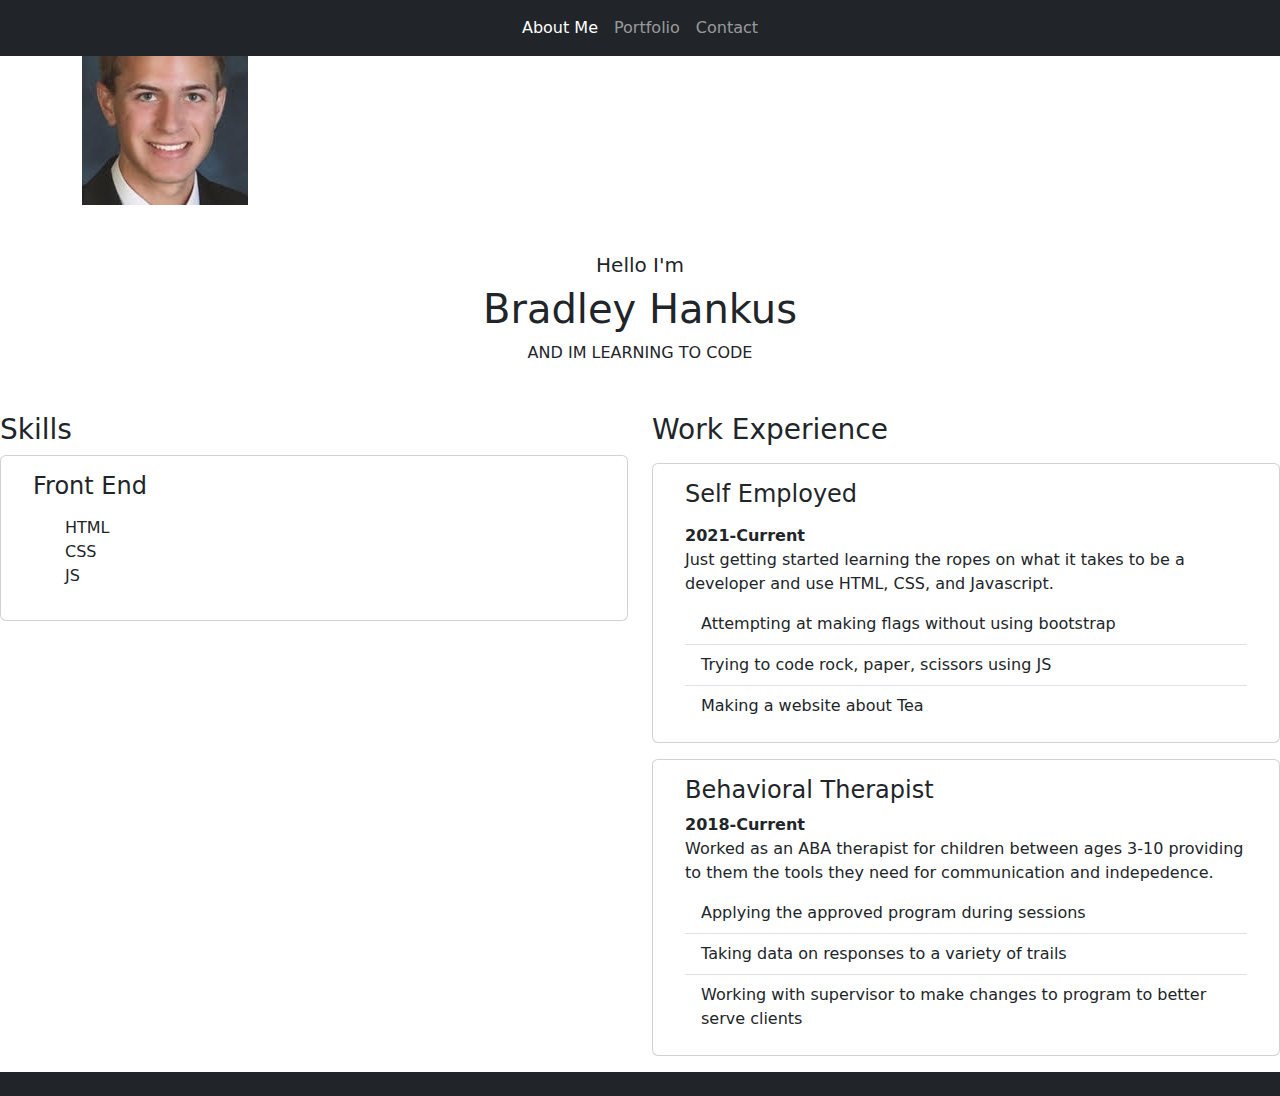
==== index.html @ 0c97a029 "first raw attempt" ====
<!DOCTYPE html>
<html lang="en">
<head>
    <!DOCTYPE html>
    <html lang="en">
    <head>
      <title>Portfolio</title>
      <meta charset="utf-8">
      <meta name="viewport" content="width=device-width, initial-scale=1">
      <link rel="stylesheet" type="text/css" href="bootstrap.min.css">
      <link rel="stylesheet" href="./assets/css/reset.css">
      <link href="https://cdn.jsdelivr.net/npm/bootstrap@5.1.2/dist/css/bootstrap.min.css" rel="stylesheet">
        <link rel="stylesheet" type="text/css" href="style.css">
</head>
<body>

    <div>
        <!---------------- Navigation Start----------------------- -->
        <nav class="navbar navbar-expand-lg navbar-dark bg-dark fixed-top">
            <div class="container-fluid">
            
              <button class="navbar-toggler" type="button" data-bs-toggle="collapse" data-bs-target="#navbarTogglerDemo02"
                <span class="navbar-toggler-icon"></span>
              </button>
              <div class="collapse navbar-collapse" id="navbarTogglerDemo02">
                <ul class="navbar-nav mx-auto">
                  <li class="nav-item">
                    <a class="nav-link active" aria-current="page" href="./index.html">About Me</a>
                  </li>
                  <li class="nav-item">
                    <a class="nav-link" href="./portfolio.html">Portfolio</a>
                  </li>
                  <li class="nav-item">
                    <a class="nav-link" href="./contact.html">Contact</a>
                  </li>
                
                  </ul>
         
                

              </div>
            </div>
          </nav>
        <!-- -------------Navigation End------------------------- -->

         <!--------------- Background Start----------------------- -->

    <div class="container">
        
        <img src="./assets/images/headshot.jpg" alt="headshot" class="img-fluid">


    </div>
     <div class="heading-content text-center mt-5">
         <h5>Hello I'm</h5>
         <h1>Bradley Hankus</h1>
         <p>AND IM LEARNING TO CODE</p>
     </div>
        <!-- --------------Background End------------------------- -->
    </div>
    
    <div class="contianer mt-5">
        <div class="row">
            <div class="col">
                <h3>Skills</h3>
                <div class="card mb-3">
                    <div class="card-body">
                        <div class="mx-3">
                <h4 class="mb-3">Front End</h4>
                            <ul>
                                <li>HTML</li>
                                <li>CSS</li>
                                <li>JS</li>

                            </ul>
              </div>  
            </div>
            </div>
            </div>
            <div class="col">
                <h3 class="mb-3">Work Experience</h3>
                <div class="card mb-3">
                    <div class="card-body">
                        <div class="mx-3">
                <h4 class="mb-3">Self Employed</h4>
                <div><strong>2021-Current</strong></div>
                Just getting started learning the ropes on what it takes to be a developer and use HTML, CSS, and Javascript.
                <ul class="list-group list-group-flush mt-2">
                    <li class="list-group-item">Attempting at making flags without using bootstrap</li>
                    <li class="list-group-item">Trying to code rock, paper, scissors using JS</li>
                    <li class="list-group-item">Making a website about Tea</li>
                </ul>
                </div>
                </div>
                </div>
                <div class="card mb-3">
                    <div class="card-body">
                        <div class="mx-3">
                <h4 clas="mb-3">Behavioral Therapist</h4>
                <div><strong>2018-Current</strong></div>
                Worked as an ABA therapist for children between ages 3-10 providing to them the tools they need for communication and indepedence.
                <ul class="list-group list-group-flush mt-2">
                    <li class="list-group-item">Applying the approved program during sessions</li>
                    <li class="list-group-item">Taking data on responses to a variety of trails</li>
                    <li class="list-group-item">Working with supervisor to make changes to program to better serve clients</li>
                </ul>
                </div>
                </div>
                </div>
            
            
            </div>
        </div>
    </div>












<footer class="bg-dark">This is a footer for the website</footer>

    <script src="https://cdn.jsdelivr.net/npm/bootstrap@5.1.2/dist/js/bootstrap.bundle.min.js"></script>
</body>
</html>
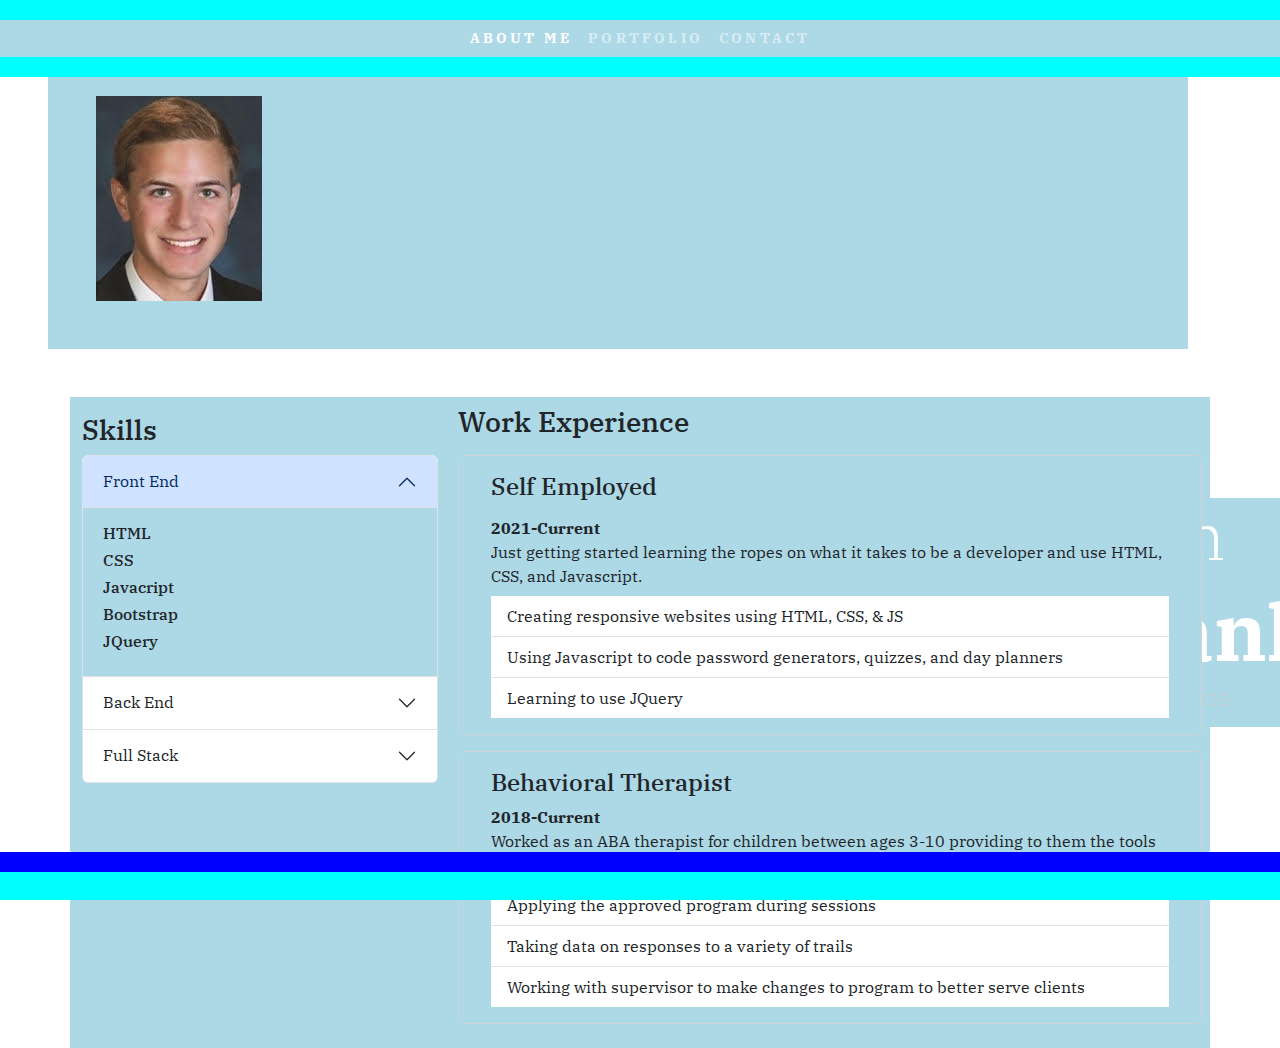
==== commit 24a802aa: "made some adjustments to the work experience tab" ====
--- a/index.html
+++ b/index.html
@@ -1,131 +1,209 @@
 <!DOCTYPE html>
 <html lang="en">
+
 <head>
-    <!DOCTYPE html>
-    <html lang="en">
-    <head>
-      <title>Portfolio</title>
-      <meta charset="utf-8">
-      <meta name="viewport" content="width=device-width, initial-scale=1">
-      <link rel="stylesheet" type="text/css" href="bootstrap.min.css">
-      <link rel="stylesheet" href="./assets/css/reset.css">
-      <link href="https://cdn.jsdelivr.net/npm/bootstrap@5.1.2/dist/css/bootstrap.min.css" rel="stylesheet">
-        <link rel="stylesheet" type="text/css" href="style.css">
-</head>
+  <!DOCTYPE html>
+  <html lang="en">
+
+  <head>
+    <title>Portfolio</title>
+    <meta charset="utf-8">
+    <meta name="viewport" content="width=device-width, initial-scale=1">
+    <link rel="stylesheet" type="text/css" href="bootstrap.min.css">
+    <link rel="stylesheet" href="./assets/css/reset.css">
+    <link href="https://cdn.jsdelivr.net/npm/bootstrap@5.1.2/dist/css/bootstrap.min.css" rel="stylesheet">
+    <link rel="stylesheet" type="text/css" href="./assets/css/style.css">
+  </head>
+
 <body>
 
-    <div>
-        <!---------------- Navigation Start----------------------- -->
-        <nav class="navbar navbar-expand-lg navbar-dark bg-dark fixed-top">
-            <div class="container-fluid">
-            
-              <button class="navbar-toggler" type="button" data-bs-toggle="collapse" data-bs-target="#navbarTogglerDemo02"
-                <span class="navbar-toggler-icon"></span>
+
+  <!---------------- Navigation Start----------------------- -->
+  <nav class="navbar navbar-expand-lg navbar-dark bg-dark fixed-top">
+    <div class="container-fluid">
+
+      <button class="navbar-toggler" type="button" data-bs-toggle="collapse" data-bs-target="#navbarTogglerDemo02" <span
+        class="navbar-toggler-icon"></span>
+      </button>
+      <div class="collapse navbar-collapse" id="navbarTogglerDemo02">
+        <ul class="navbar-nav mx-auto">
+          <li class="nav-item">
+            <a class="nav-link active" aria-current="page" href="./index.html">About Me</a>
+          </li>
+          <li class="nav-item">
+            <a class="nav-link" href="./portfolio.html">Portfolio</a>
+          </li>
+          <li class="nav-item">
+            <a class="nav-link" href="./contact.html">Contact</a>
+          </li>
+
+        </ul>
+
+
+
+      </div>
+    </div>
+  </nav>
+  <!-- -------------Navigation End------------------------- -->
+
+  <!--------------- Background Start----------------------- -->
+
+  <div class="container m-5 p-5">
+    <div class="row">
+      <div class="col-sm-4">
+        <img src="./assets/images/headshot.jpg" alt="headshot" class="img-fluid">
+      </div>
+      <div class="col-sm-8">
+        <div class="heading-content text-center mt-5">
+          <h5>Hello I'm</h5>
+          <h1>Bradley Hankus</h1>
+          <p>AND IM LEARNING TO CODE</p>
+        </div>
+      </div>
+    </div>
+  </div>
+
+  <!-- --------------Background End------------------------- -->
+
+  <main class="container">
+    <div class="row">
+      <aside class="col-sm-12 col-md-4 mt-3">
+        <h3>Skills</h3>
+        <div class="accordion" id="accordionPanelsStayOpenExample">
+          <div class="accordion-item">
+            <h2 class="accordion-header" id="panelsStayOpen-headingOne">
+              <button class="accordion-button" type="button" data-bs-toggle="collapse"
+                data-bs-target="#panelsStayOpen-collapseOne" aria-expanded="true"
+                aria-controls="panelsStayOpen-collapseOne">
+                Front End
               </button>
-              <div class="collapse navbar-collapse" id="navbarTogglerDemo02">
-                <ul class="navbar-nav mx-auto">
-                  <li class="nav-item">
-                    <a class="nav-link active" aria-current="page" href="./index.html">About Me</a>
-                  </li>
-                  <li class="nav-item">
-                    <a class="nav-link" href="./portfolio.html">Portfolio</a>
-                  </li>
-                  <li class="nav-item">
-                    <a class="nav-link" href="./contact.html">Contact</a>
-                  </li>
-                
-                  </ul>
-         
-                
-
-              </div>
-            </div>
-          </nav>
-        <!-- -------------Navigation End------------------------- -->
-
-         <!--------------- Background Start----------------------- -->
-
-    <div class="container">
-        
-        <img src="./assets/images/headshot.jpg" alt="headshot" class="img-fluid">
-
-
-    </div>
-     <div class="heading-content text-center mt-5">
-         <h5>Hello I'm</h5>
-         <h1>Bradley Hankus</h1>
-         <p>AND IM LEARNING TO CODE</p>
-     </div>
-        <!-- --------------Background End------------------------- -->
-    </div>
-    
-    <div class="contianer mt-5">
-        <div class="row">
-            <div class="col">
-                <h3>Skills</h3>
-                <div class="card mb-3">
-                    <div class="card-body">
-                        <div class="mx-3">
-                <h4 class="mb-3">Front End</h4>
-                            <ul>
-                                <li>HTML</li>
-                                <li>CSS</li>
-                                <li>JS</li>
-
-                            </ul>
-              </div>  
-            </div>
-            </div>
-            </div>
-            <div class="col">
-                <h3 class="mb-3">Work Experience</h3>
-                <div class="card mb-3">
-                    <div class="card-body">
-                        <div class="mx-3">
+            </h2>
+            <div id="panelsStayOpen-collapseOne" class="accordion-collapse collapse show"
+              aria-labelledby="panelsStayOpen-headingOne">
+              <div class="accordion-body">
+                <strong>
+                  <h6>HTML</h6>
+                </strong>
+                <strong>
+                  <h6>CSS</h6>
+                </strong>
+                <strong>
+                  <h6>Javacript</h6>
+                </strong>
+                <strong>
+                  <h6>Bootstrap</h6>
+                </strong>
+                <strong>
+                  <h6>JQuery</h6>
+                </strong>
+              </div>
+            </div>
+          </div>
+          <div class="accordion-item">
+            <h2 class="accordion-header" id="panelsStayOpen-headingTwo">
+              <button class="accordion-button collapsed" type="button" data-bs-toggle="collapse"
+                data-bs-target="#panelsStayOpen-collapseTwo" aria-expanded="false"
+                aria-controls="panelsStayOpen-collapseTwo">
+                Back End
+              </button>
+            </h2>
+            <div id="panelsStayOpen-collapseTwo" class="accordion-collapse collapse"
+              aria-labelledby="panelsStayOpen-headingTwo">
+              <div class="accordion-body">
+                <strong>
+                  <h6>NodeJS</h6>
+                </strong>
+                <strong>
+                  <h6>MySQL</h6>
+                </strong>
+                <strong>
+                  <h6>Express</h6>
+                </strong>
+                <strong>
+                  <h6>Handlebars</h6>
+                </strong>
+                <strong>
+                  <h6>MongoDB</h6>
+                </strong>
+              </div>
+            </div>
+          </div>
+          <div class="accordion-item">
+            <h2 class="accordion-header" id="panelsStayOpen-headingThree">
+              <button class="accordion-button collapsed" type="button" data-bs-toggle="collapse"
+                data-bs-target="#panelsStayOpen-collapseThree" aria-expanded="false"
+                aria-controls="panelsStayOpen-collapseThree">
+                Full Stack
+              </button>
+            </h2>
+            <div id="panelsStayOpen-collapseThree" class="accordion-collapse collapse"
+              aria-labelledby="panelsStayOpen-headingThree">
+              <div class="accordion-body">
+                <strong>
+                  <h6>MERN</h6>
+                </strong>
+                <strong>
+                  <h6>MEAN</h6>
+                </strong>
+
+              </div>
+            </div>
+          </div>
+        </div>
+      </aside>
+      <section class="col-sm-12 col-md-8 p-2">
+        <div class="col">
+          <h3 class="mb-3">Work Experience</h3>
+          <div class="card mb-3">
+            <div class="card-body">
+              <div class="mx-3">
                 <h4 class="mb-3">Self Employed</h4>
                 <div><strong>2021-Current</strong></div>
-                Just getting started learning the ropes on what it takes to be a developer and use HTML, CSS, and Javascript.
+                Just getting started learning the ropes on what it takes to be a developer and use HTML, CSS, and
+                Javascript.
                 <ul class="list-group list-group-flush mt-2">
-                    <li class="list-group-item">Attempting at making flags without using bootstrap</li>
-                    <li class="list-group-item">Trying to code rock, paper, scissors using JS</li>
-                    <li class="list-group-item">Making a website about Tea</li>
+                  <li class="list-group-item">Creating responsive websites using HTML, CSS, & JS</li>
+                  <li class="list-group-item">Using Javascript to code password generators, quizzes, and day planners</li>
+                  <li class="list-group-item">Learning to use JQuery</li>
                 </ul>
-                </div>
-                </div>
-                </div>
-                <div class="card mb-3">
-                    <div class="card-body">
-                        <div class="mx-3">
+              </div>
+            </div>
+          </div>
+          <div class="card mb-3">
+            <div class="card-body">
+              <div class="mx-3">
                 <h4 clas="mb-3">Behavioral Therapist</h4>
                 <div><strong>2018-Current</strong></div>
-                Worked as an ABA therapist for children between ages 3-10 providing to them the tools they need for communication and indepedence.
+                Worked as an ABA therapist for children between ages 3-10 providing to them the tools they need for
+                communication and indepedence.
                 <ul class="list-group list-group-flush mt-2">
-                    <li class="list-group-item">Applying the approved program during sessions</li>
-                    <li class="list-group-item">Taking data on responses to a variety of trails</li>
-                    <li class="list-group-item">Working with supervisor to make changes to program to better serve clients</li>
+                  <li class="list-group-item">Applying the approved program during sessions</li>
+                  <li class="list-group-item">Taking data on responses to a variety of trails</li>
+                  <li class="list-group-item">Working with supervisor to make changes to program to better serve clients
+                  </li>
                 </ul>
-                </div>
-                </div>
-                </div>
-            
-            
-            </div>
+              </div>
+            </div>
+          </div>
+
+
         </div>
-    </div>
-
-
-
-
-
-
-
-
-
-
-
-
-<footer class="bg-dark">This is a footer for the website</footer>
-
-    <script src="https://cdn.jsdelivr.net/npm/bootstrap@5.1.2/dist/js/bootstrap.bundle.min.js"></script>
+      </section>
+  </main>
+
+
+
+
+
+
+
+
+
+
+
+  <footer class="bg-dark"></footer>
+
+  <script src="https://cdn.jsdelivr.net/npm/bootstrap@5.1.2/dist/js/bootstrap.bundle.min.js"></script>
 </body>
+
 </html>--- a/assets/css/style.css
+++ b/assets/css/style.css
@@ -0,0 +1,90 @@
+@import url('https://fonts.googleapis.com/css2?family=IBM+Plex+Serif&display=swap');
+body {
+  margin: 0;
+  padding: 0;
+  box-sizing: border-box;
+  overflow-x: hidden;
+  font-family: 'IBM Plex Serif', serif;
+
+}
+
+.navbar {
+    text-transform: uppercase;
+    font-size: 14px;
+    font-weight: 700;
+    letter-spacing: 0.2rem;
+    background: rgba(0,0,0,0.6) !important;
+    padding: 20px 0;
+}
+
+.navbar-dark .navbar-nav .navbar-link {
+    color: #fff;
+    padding-left: 20px;
+}
+
+.navbar-dark .navbar-nav .navbar-link.active,
+.navbar-dark .navbar-nav .navbar-link:hover {
+    color: #1ebba3;
+}
+
+.bg-dark {
+    background-color: aqua !important;
+}
+
+footer {
+    border-top: 20px solid blue;
+    color: lightblue;
+    text-align: center;
+    height: 3em;
+    position: fixed;
+    bottom: 0;
+    width: 100%;
+}
+
+
+.heading-content {
+    position: absolute;
+    top: 50%;
+    width: 100%;
+    max-width:100%
+}
+
+
+.heading-content h5 {
+    font-size: 4em;
+    font-weight: 300;
+    color: #fff;
+}
+
+
+
+.heading-content h1 {
+    font-size: 5em;
+    font-weight: bolder;
+    color: #fff;
+
+}
+
+.heading-content p {
+    font-size: 1em;
+    text-transform: uppercase;
+    font-weight: lighter;
+    color: #ccc;
+    word-spacing: 5px;
+    letter-spacing: 2px;
+}
+
+.container {
+    display: block;
+    width: 100%;
+    height: atuo;
+}
+
+.img-fluid {
+    max-width: 100%;
+    height: auto;
+}
+
+div {
+    background-color: lightblue;
+}